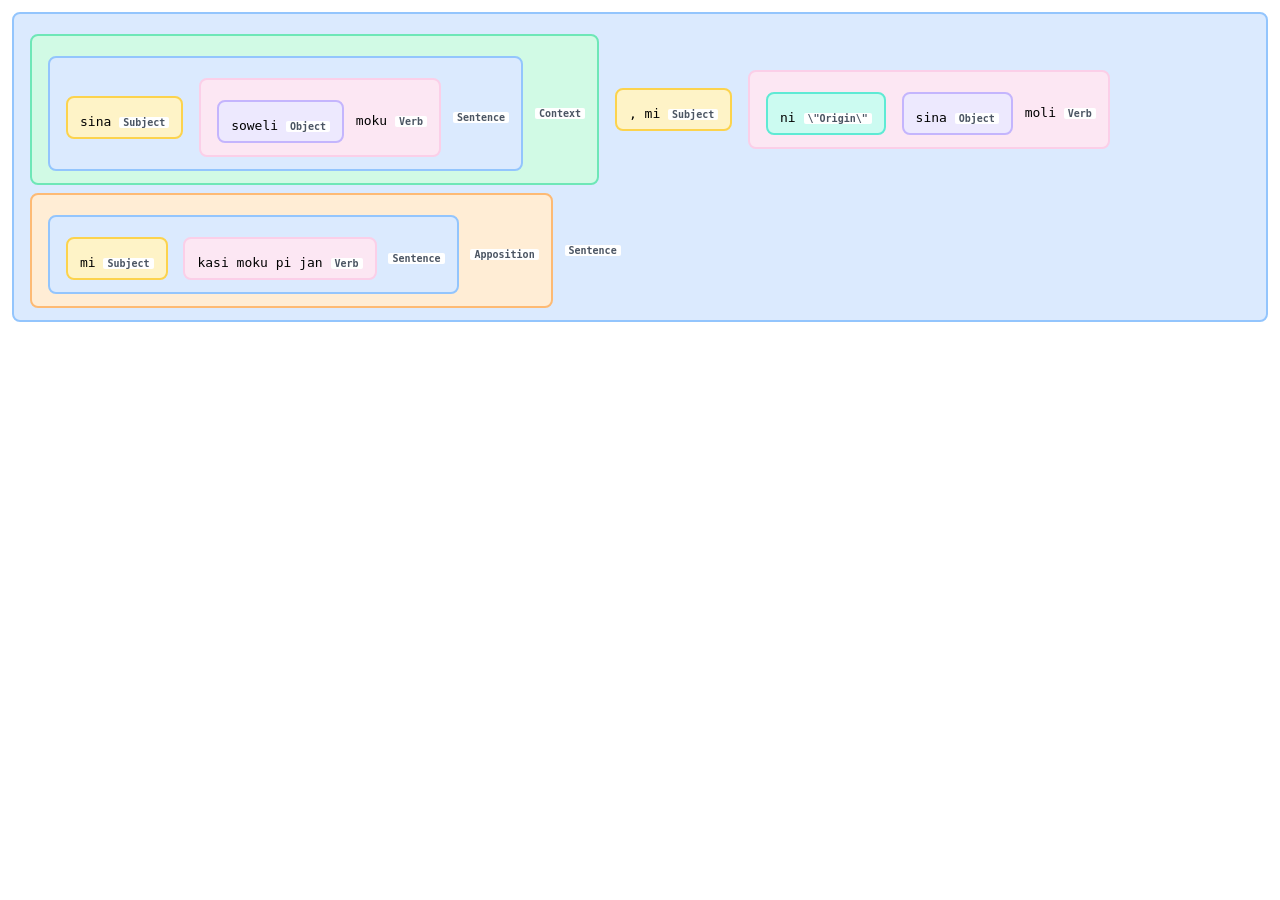
==== test.html @ d02eef19 "basado" ====
<html>

<head>
    <style>
        /* Base styling for all tags - using inline-block instead of block */
        sentence,
        context,
        subject,
        verb,
        object,
        apposition,
        preposition {
            display: inline-block;
            position: relative;
            margin: 4px;
            padding: 8px 12px;
            padding-top: 16px;
            border: 2px solid;
            border-radius: 8px;
            font-family: monospace;
            vertical-align: middle;
        }

        /* Common label styling to avoid repetition */
        sentence::after,
        context::after,
        subject::after,
        verb::after,
        object::after,
        apposition::after,
        preposition::after {
            /*position: absolute;*/
            /*top: 2px;*/
            /*right: 8px;*/
            font-size: 10px;
            font-weight: bold;
            color: #4b5563;
            background-color: white;
            padding: 0 4px;
            border-radius: 2px;
        }

        /* Individual tag label content */
        sentence::after {
            content: "Sentence";
        }

        context::after {
            content: "Context";
        }

        subject::after {
            content: "Subject";
        }

        verb::after {
            content: "Verb";
        }

        object::after {
            content: "Object";
        }

        apposition::after {
            content: "Apposition";
        }

        preposition::after {
            content: attr(class);
        }

        /* Specific styles for different tag types */
        sentence {
            background-color: #dbeafe;
            border-color: #93c5fd;
        }

        context {
            background-color: #d1fae5;
            border-color: #6ee7b7;
        }

        subject {
            background-color: #fef3c7;
            border-color: #fcd34d;
        }

        verb {
            background-color: #fce7f3;
            border-color: #fbcfe8;
        }

        object {
            background-color: #ede9fe;
            border-color: #c4b5fd;
        }

        apposition {
            background-color: #ffedd5;
            border-color: #fdba74;
        }

        preposition {
            background-color: #ccfbf1;
            border-color: #5eead4;
        }

        /* Optional: add a wrapper for line wrapping control */
        .toki-wrapper {
            display: flex;
            flex-wrap: wrap;
            gap: 4px;
            align-items: flex-start;
        }
    </style>
</head>

<body>
    <Sentence>
        <Context>
            <Sentence>
                <Subject>sina </Subject>
                <Verb><Object>soweli </Object> moku </Verb>
            </Sentence>
        </Context>
        <Subject>, mi </Subject>
        <Verb>
            <Preposition class=\"Origin\">ni </Preposition> <Object>sina </Object> moli
        </Verb>
        <Apposition>
            <Sentence>
                <Subject>mi </Subject>
                <Verb>kasi moku pi jan </Verb>
            </Sentence>
        </Apposition>
    </Sentence>
</body>

</html>
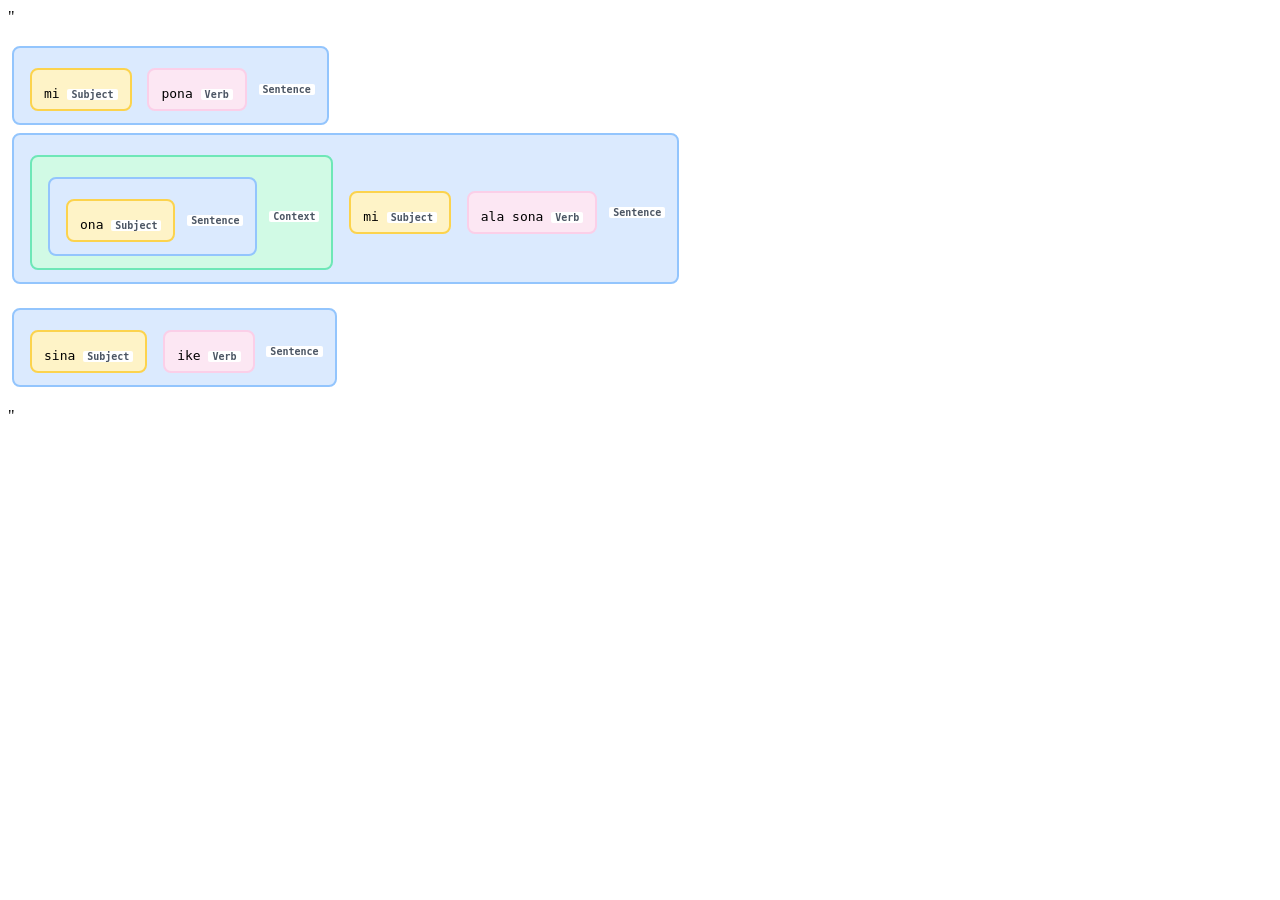
==== commit f0529954: "document parsing" ====
--- a/test.html
+++ b/test.html
@@ -116,24 +116,29 @@
 </head>
 
 <body>
-    <Sentence>
-        <Context>
+    "<Document>
+        <p>
+            <Sentence>
+                <Subject>mi </Subject>
+                <Verb>pona </Verb>
+            </Sentence> <br />
+            <Sentence>
+                <Context>
+                    <Sentence>
+                        <Subject>ona </Subject>
+                    </Sentence>
+                </Context>
+                <Subject>mi </Subject>
+                <Verb>ala sona </Verb>
+            </Sentence> <br />
+        </p>
+        <p>
             <Sentence>
                 <Subject>sina </Subject>
-                <Verb><Object>soweli </Object> moku </Verb>
+                <Verb>ike </Verb>
             </Sentence>
-        </Context>
-        <Subject>, mi </Subject>
-        <Verb>
-            <Preposition class=\"Origin\">ni </Preposition> <Object>sina </Object> moli
-        </Verb>
-        <Apposition>
-            <Sentence>
-                <Subject>mi </Subject>
-                <Verb>kasi moku pi jan </Verb>
-            </Sentence>
-        </Apposition>
-    </Sentence>
+        </p>
+    </Document>"
 </body>
 
 </html>
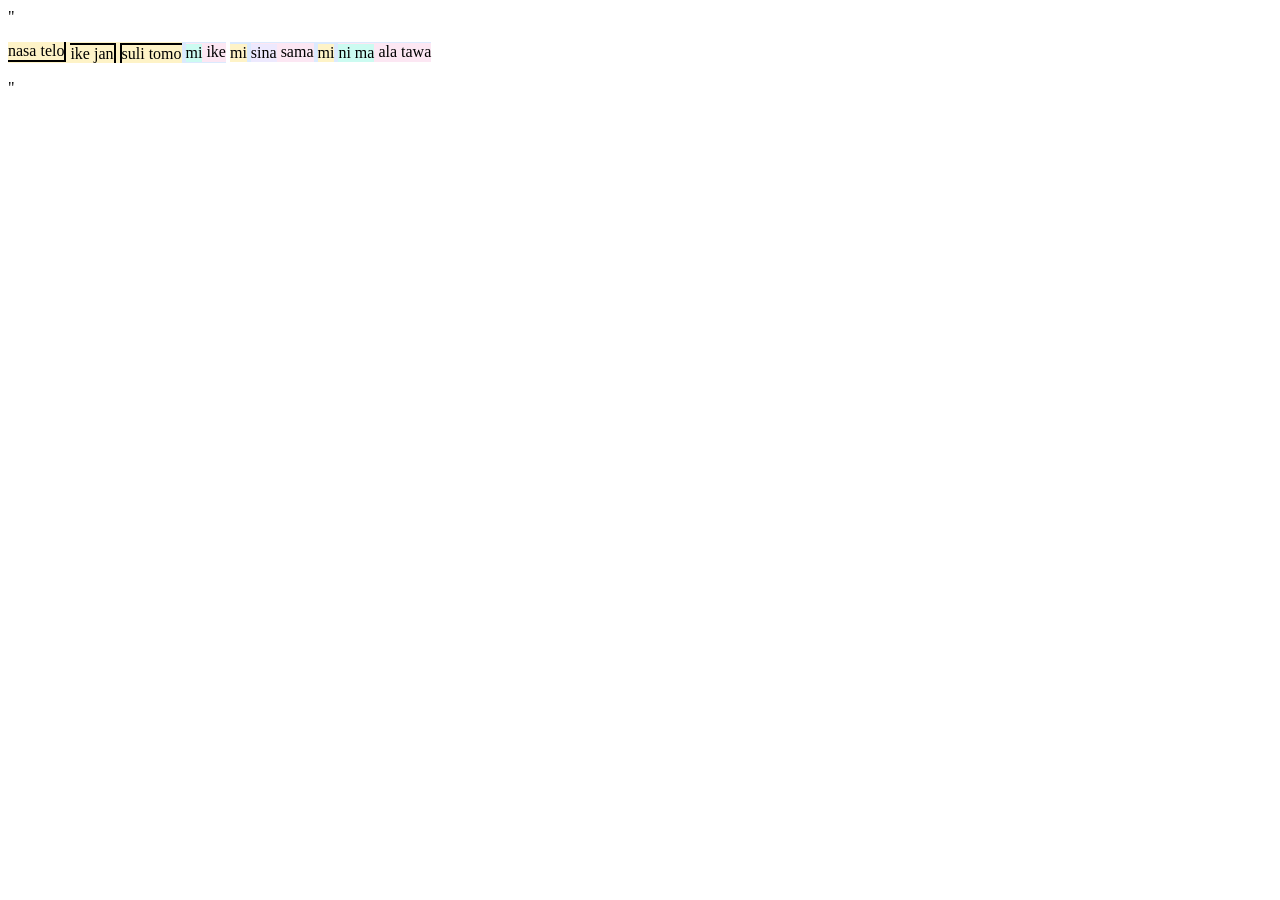
==== commit baaa3ce7: "old" ====
--- a/test.html
+++ b/test.html
@@ -2,6 +2,11 @@
 
 <head>
     <style>
+        @font-face {
+            font-family: 'nasin-nanpa';
+            src: url('https://mkualquiera.github.io/sitelen-musi/jan-ante/fonts/nasin-nanpa-4.0.1.otf') format('opentype');
+        }
+
         /* Base styling for all tags - using inline-block instead of block */
         sentence,
         context,
@@ -12,13 +17,40 @@
         preposition {
             display: inline-block;
             position: relative;
+            /*
             margin: 4px;
             padding: 8px 12px;
             padding-top: 16px;
             border: 2px solid;
             border-radius: 8px;
-            font-family: monospace;
+            */
+            font-family: 'nasin-nanpa';
             vertical-align: middle;
+        }
+
+        property,
+        join,
+        jointail,
+        joinhead {
+            display: inline-block;
+            position: relative;
+            font-family: 'nasin-nanpa';
+            vertical-align: middle;
+        }
+
+        property {
+            border-bottom: 2px solid black;
+            border-right: 2px solid black;
+        }
+
+        jointail {
+            border-top: 2px solid black;
+            border-right: 2px solid black;
+        }
+
+        joinhead {
+            border-top: 2px solid black;
+            border-left: 2px solid black;
         }
 
         /* Common label styling to avoid repetition */
@@ -40,7 +72,9 @@
             border-radius: 2px;
         }
 
+
         /* Individual tag label content */
+        /*
         sentence::after {
             content: "Sentence";
         }
@@ -67,7 +101,7 @@
 
         preposition::after {
             content: attr(class);
-        }
+        }*/
 
         /* Specific styles for different tag types */
         sentence {
@@ -119,23 +153,28 @@
     "<Document>
         <p>
             <Sentence>
-                <Subject>mi </Subject>
-                <Verb>pona </Verb>
-            </Sentence> <br />
+                <Subject>
+                    <Property>nasa telo</Property>
+                    <Join>
+                        <JoinTail>ike jan</JoinTail>
+                        <JoinHead>suli tomo</JoinHead>
+                    </Join>
+                </Subject>
+                <Verb>
+                    <Preposition class=\"Direction\">mi</Preposition> ike
+                </Verb>
+            </Sentence>
             <Sentence>
                 <Context>
                     <Sentence>
-                        <Subject>ona </Subject>
+                        <Subject>mi</Subject>
+                        <Verb><Object>sina</Object> sama</Verb>
                     </Sentence>
                 </Context>
-                <Subject>mi </Subject>
-                <Verb>ala sona </Verb>
-            </Sentence> <br />
-        </p>
-        <p>
-            <Sentence>
-                <Subject>sina </Subject>
-                <Verb>ike </Verb>
+                <Subject>mi</Subject>
+                <Verb>
+                    <Preposition class=\"Direction\">ni ma</Preposition> ala tawa
+                </Verb>
             </Sentence>
         </p>
     </Document>"
